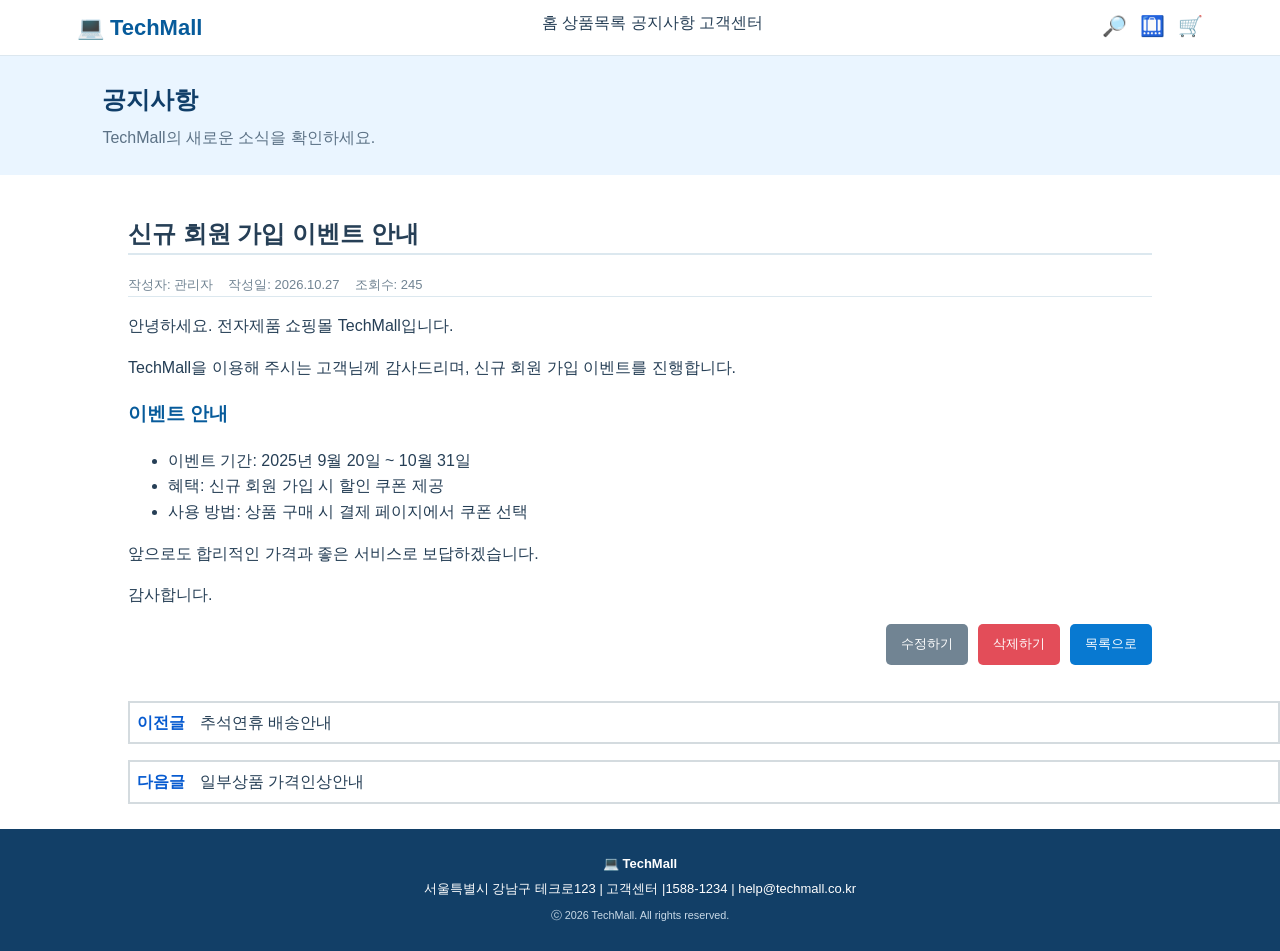
==== view.html @ 875d44b3 "view 연습" ====
<!DOCTYPE html>
<html lang="en">
<head>
    <meta charset="UTF-8">
    <meta name="viewport" content="width=device-width, initial-scale=1.0">
    <link rel="stylesheet" href="css/style.css">
    <title>Document</title>
</head>
<body>
     <header>
        <div class="logo">
            <a href="index.html">💻 TechMall</a> <!--윈도우+; 이모지-->
        </div>
        <nav>
        <a href="index.html">홈</a>
        <a href="#">상품목록</a>
        <a href="board.html">공지사항</a>
        <a href="#">고객센터</a>
        </nav>
        <div class="header-icons">
            <a href="#">🔎</a>
            <a href="#">🛄</a>
            <a href="#">🛒</a>
        </div>
    </header>

    <main>
      <section class="page-title">
        <h1>공지사항</h1>
        <p>TechMall의 새로운 소식을 확인하세요.</p>
      </section>
      <section class="article-content">
         <h2>신규 회원 가입 이벤트 안내</h2>
         <div class= "article-info">
            <span>작성자: 관리자</span>
            <span>작성일: 2026.10.27</span>
            <span>조회수: 245</span>
         </div>
         <div class="article-body">
            <p>안녕하세요. 전자제품 쇼핑몰 TechMall입니다.</p>
            <p>TechMall을 이용해 주시는 고객님께 감사드리며, 신규 회원 가입 이벤트를 진행합니다.</p>
            <h3>이벤트 안내</h3>
            <ul>
                <li>이벤트 기간: 2025년 9월 20일 ~ 10월 31일</li>
                <li>혜택: 신규 회원 가입 시 할인 쿠폰 제공</li>
                <li>사용 방법: 상품 구매 시 결제 페이지에서 쿠폰 선택</li>
            </ul>
            <p>앞으로도 합리적인 가격과 좋은 서비스로 보답하겠습니다.</p>
            <p>감사합니다.</p>
         </div>
         <div class="article-buttons">
            <a href="#" class="button gray-button">수정하기</a>
            <a href="#" class="button red-button">삭제하기</a>
            <a href="board.html" class="button">목록으로</a>
         </div>
      </section>
      <section class="prev-next">
        <p>
            <b>이전글</b>
            <a href="#">추석연휴 배송안내</a>
        </p>
        <p>
            <b>다음글</b>
            <a href="#">일부상품 가격인상안내</a>
        </p>
      </section>
    </main>
    <footer>
        <strong>💻 TechMall</strong>
        <p> 서울특별시 강남구 테크로123 | 고객센터 |1588-1234 | help@techmall.co.kr</p>
        <small>ⓒ 2026 TechMall. All rights reserved.</small>
    </footer>
</body>
</html>
---- css/style.css ----
/*모든 페이지 공통스타일*/
*{
    box-sizing: border-box;
}
body{
    margin: 0;
    font-family: arial,"맑은고딕",sans-serif;
    background-color: white;
    color:#263f56;
    line-height: 1.6;;
}

a{
    text-decoration: none;
    color: inherit;
}
/*header 디자인*/
header{
    display:  flex;
    justify-content: space-between;
    align-content: center;
    padding: 10px 6%;
    background-color: white;
    color:#263f56;
    gap: 20px;
    border-bottom: 1px solid #dce7ef;
}
.logo{ 
    font-size: 22px;
    color: #075b9b;
    font-weight: bold;
}
.nav a{
    font-size: 14px;
    font-weight: bold;
    color: #304e68;
    margin-left: 10px;
    margin-right: 10px;
}
nav a:hover{
    color: #0879d1;
}
.header-icons{
    display: flex;
    gap:13px;
    font-size: 20px;
}
.banner{
    min-height: 300px;
    padding: 30px 8%;
    background-color: #eaf5ff;
    display: flex;
    justify-content: space-between;
    gap: 25px;
    align-items: center;
}
.banner .small-title{
    font-size: 12px;
    font-weight: bold;
    color: #0879d1;
}
.banner h1{
    font-size: 34px;
    color: #103e69;
    margin-top: 8px;
    margin-top: 8px;
}
.banner h1 span{
    color: #0879d1;
}
.banner p{
    color: #5c7286;
}
.banner img{
    width: 40%;
    height: 230px;
    object-fit: cover; 
    /*이미지 가로세로 비율 유지,부모 박스의 가로세로 크기에 맞춰서 이미지가 확대,축소*/
    border-radius: 8px;
}
.button {
    display: inline-block;
    background-color: #0879d1;
    color: white;
    border:0;
    border-radius: 5px;
    font-size:  13px;
    padding: 10px 15px;
}
.button:hover{
    background-color: #075b9b;
}
.green-button{
    background-color: #159765;
}
.gray-button{
    background-color: #718493;
}
.red-button{
    background-color: #e34d59;
}

/*컨텐츠 공통속성*/
.content{
    max-width: 1100px;
    margin: 0 auto; /*가운데 정렬*/
    padding: 30px 20px;
}
.section-head{
    display: flex;
    justify-content: space-between;
    align-items: center;

}
.content h2{
    font-size: 21px;
    color: #103e69;
}
.section-head a{
    color: #0879d1;
    font-size: 13px;

}

/*상품 카드 리스트*/
.product-list{
    display: flex;
    gap: 15px;
}
.product-card{
    flex: 1; /*보기좋게 균등배분 꼭 넣기*/
    border: 1px solid #dce7ef;
    border-radius: 7px;
    background-color: white;
}
.product-card img{
    display: block;
    width: 100%;
    height: 150px;
    object-fit: cover;
    background-color: #edf5f1;
}
.product-info{
    padding: 12px;
}
.product-info h3{
    font-size: 15px;
    margin-top: 0;
    margin-bottom: 0;
}
.product-info .price{
    font-weight: bold;
    color: #075b9b;
    margin-top: 5px; /*h는 기본값 여백이 있으므로 여백삭제*/
}
/*서비스 리스트 디자인*/
.service-list{
    display: flex;
    max-width: 1060px;
    margin: 0 auto;
    padding: 20px;
    gap:15px;
    background-color: #f0f7fc;
    border-radius: 6px;
}
.service-list div{
     flex: 1;
     text-align: center;
}
.service-list span{
    display: block;
    font-size: 25px;
}
.service-list b{
    color: #075b9b;
}
.service-list p{
    font-size: 12px;
    color: #687d8e;
    margin-top: 3px;
}
/*공지사항과 브랜드*/
.bottom-content{
    display: flex;
    gap: 30px;
    justify-content: space-between;
}
.bottom-content div{
    flex: 1;

}
.notice-list {
    list-style: none;
    padding: 0; /*리스트에서 말머리 기호때문에 잡혀있는 패딩 여백영역 제거*/

}
.notice-list li{
    display: flex;
    justify-content: space-between; 
    border-bottom: 1px solid #dce7ef;
    padding: 10px;
    font-size: 13px;
}
.notice-list span{
    font-size: 12px;
    color:#718493;
}
.brand-list{
    display: flex;
    gap: 2px;
    flex-wrap: wrap; /*공간이 부족하면 자동 줄바꿈*/
}
.brand-list span{
    width: 32%;
    box-sizing: border-box;
    border:1px solid #dce7ef;
    border-radius: 5px;
    font-weight: bold;
    color: #425a70;
    padding: 10px;
    text-align: center;
}
footer{
    text-align: center;
    background-color: #123f67;
    color:white;
    padding: 25px 15px;
    font-size: 13px;
    margin-top: 25px;
}
footer small{
    color: #c8d9e7;
}
footer p {
    margin-top: 5px;
    margin-bottom: 5px;
}
.page-title{
    background-color: #eaf5ff;
    padding: 25px 8%;
}
.page-title h1{
color:#103e69;
margin-top:0;
margin-bottom: 5px;
}
.page-title p{
color:#5c7286;
margin-top: 0;
margin-bottom: 0;
}
.board-serch{
    display: flex;
    gap: 8px;
    align-self: center;
    margin-bottom: 15px;
}
.board-serch select{
    height: 40px;
    padding: 10px;
    border:1px solid #cbdbe7;
    border-radius: 5px;
    background-color: white;
}
.board-serch input{
    width: 250px;
    height:40px;
    padding: 10px;
    border:1px solid #cbdbe7;
    border-radius: 5px;
    background-color: white;
}
.board-serch.button{
    margin-left: auto;
}
.push-right{
    margin-left: auto;
}

.board-table{
    width: 100%;
    text-align: center;
    font-size: 13px;
    border-collapse: collapse;
}
.board-table th{
    padding: 13px 7px;
    background-color: #f0f7fc;
    color: #304e68;
}
.board-table td{
    padding: 13px 7px;
    border-bottom: 1px solid #dce7ef;
}
.board-table .subject{
    text-align: left;
}
.board-table .subject a:hover{
    color: #0879d1;
    text-decoration: underline;
    font-weight: bold;
}
.pagination{
    display: flex;
    justify-content: center;
    gap: 8px;
    margin-top: 25px;

}
.pagination a{
    border:1px solid #dce7ef;
    border-radius: 4px;

}
.pagination active{

}

.article-content {
   padding: 20px 10%;
}
.article-content h2{
   border-bottom: 2px solid #dce8ef;
   
}
.article-info{
    display: flex;
    justify-content: left;
    gap:15px;
    border-bottom: 1px solid #dce8ef;
}
.article-info span{
font-size: 13px;
color:#718493;
}
.article-body h3{
    color:#075b9b;
} 
.article-buttons{
    display: flex;
    justify-content: right;
    gap:10px;
}
.prev-next p{
    border:2px solid #d4dbdf;
    padding: 7px;
    display: flex;
    justify-content: left;
    gap: 15px;
    margin-left: 10%;
}
.prev-next b{
    color: #075bd0;
}

/*모바일 화면에서 보기좋게 배치 (700미만 화면)*/
@media (max-width:700px) {
    header{
        flex-wrap: wrap;
        justify-content: center;
    }
    nav{
        width: 100%;
        text-align: center;
    }
    nav a{
        font-size: 12px;
        margin: 5px;
    }
    .header-icons{
        display: none;
    }
    .banner{
        flex-direction: column;
        align-items: flex-start;
    }
    .banner img {
        width: 100%;
        height: 200px;
    }    
    .product-list{
        flex-wrap: wrap;
    }
    .product-card{
        flex:1 1 45%;
    }
    .service-list{
        flex-direction: column;
    }
    .bottom-content{
        flex-direction: column;
    }
}
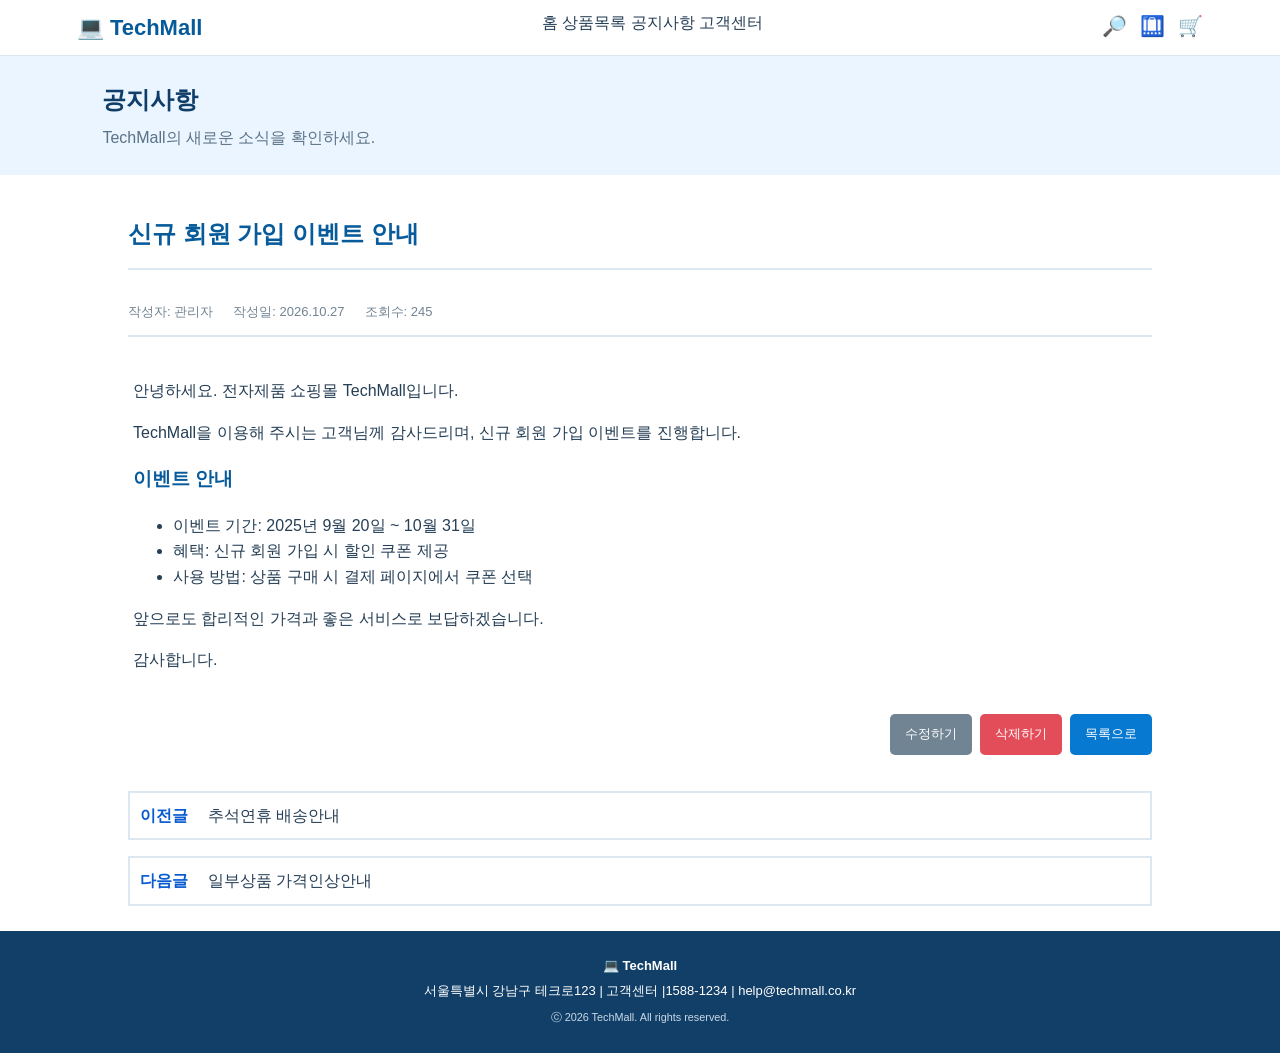
==== commit 5258c3bb: "게시판,글쓰기 마무리" ====
--- a/view.html
+++ b/view.html
@@ -49,7 +49,7 @@
             <p>감사합니다.</p>
          </div>
          <div class="article-buttons">
-            <a href="#" class="button gray-button">수정하기</a>
+            <a href="write.html" class="button gray-button">수정하기</a>
             <a href="#" class="button red-button">삭제하기</a>
             <a href="board.html" class="button">목록으로</a>
          </div>
--- a/css/style.css
+++ b/css/style.css
@@ -307,50 +307,108 @@
     margin-top: 25px;
 
 }
-.pagination a{
-    border:1px solid #dce7ef;
+.pagination a {
+    border: 1px solid #dce7ef;
     border-radius: 4px;
-
-}
-.pagination active{
-
+    padding: 5px 10px;
+}
+
+.pagination .active {
+    background-color: #0879d1;
+    color: white;
 }
 
 .article-content {
    padding: 20px 10%;
 }
 .article-content h2{
-   border-bottom: 2px solid #dce8ef;
+   border-bottom: 2px solid #dce7ef;
+   padding-bottom: 15px;
+   color:#075b9b;
    
 }
 .article-info{
     display: flex;
-    justify-content: left;
-    gap:15px;
-    border-bottom: 1px solid #dce8ef;
+    gap:20px;
+    border-bottom: 2px solid #dce7ef;
+    font-size: 13px;
+    color:#718493;
+    padding: 12px 0;
+
 }
 .article-info span{
 font-size: 13px;
 color:#718493;
+padding-bottom: 0;
+padding-top: 0;
+}
+.article-body{
+    padding: 25px 5px;
+    min-height: 250px;/*늘어날수있음*/
 }
 .article-body h3{
     color:#075b9b;
 } 
 .article-buttons{
     display: flex;
-    justify-content: right;
-    gap:10px;
+    justify-content: flex-end;
+    gap:8px;
+}
+.prev-next{
+padding-top: 0;
+margin-left: 10%;
+margin-right: 10%;
+
 }
 .prev-next p{
-    border:2px solid #d4dbdf;
-    padding: 7px;
-    display: flex;
-    justify-content: left;
-    gap: 15px;
-    margin-left: 10%;
+    border:2px solid #dce7ef;
+    padding: 10px;
+    display: flex;
+    gap: 20px;
+
 }
 .prev-next b{
     color: #075bd0;
+}
+
+.form-content{
+    max-width: 850px;
+   
+}
+.form-content h2{
+   color: #075bd0;
+   
+}
+.form-content label{
+    display: block;
+    font-weight: bold;
+    margin-top: 15px;
+    margin-bottom: 5px;
+}
+.form-content input{
+    width: 100%;
+    padding: 12px;
+    border: 1px solid #cbdbe7;
+    border-radius: 5px;
+    font-family: inherit;
+    font-size: 16px;
+}
+.form-content textarea{
+    width: 100%;
+    padding: 12px;
+    border: 1px solid #cbdbe7;
+    border-radius: 5px;
+    font-family: inherit;
+    font-size: 16px;
+    resize: vertical; /*사용자가 세로 방향으로만 입력창 확장*/
+}
+.form-buttons{
+    display: flex;
+    justify-content: flex-end;
+    gap:8px;
+    padding: 12px;
+    font-size: 16px;
+    margin-top: 20px;
 }
 
 /*모바일 화면에서 보기좋게 배치 (700미만 화면)*/
